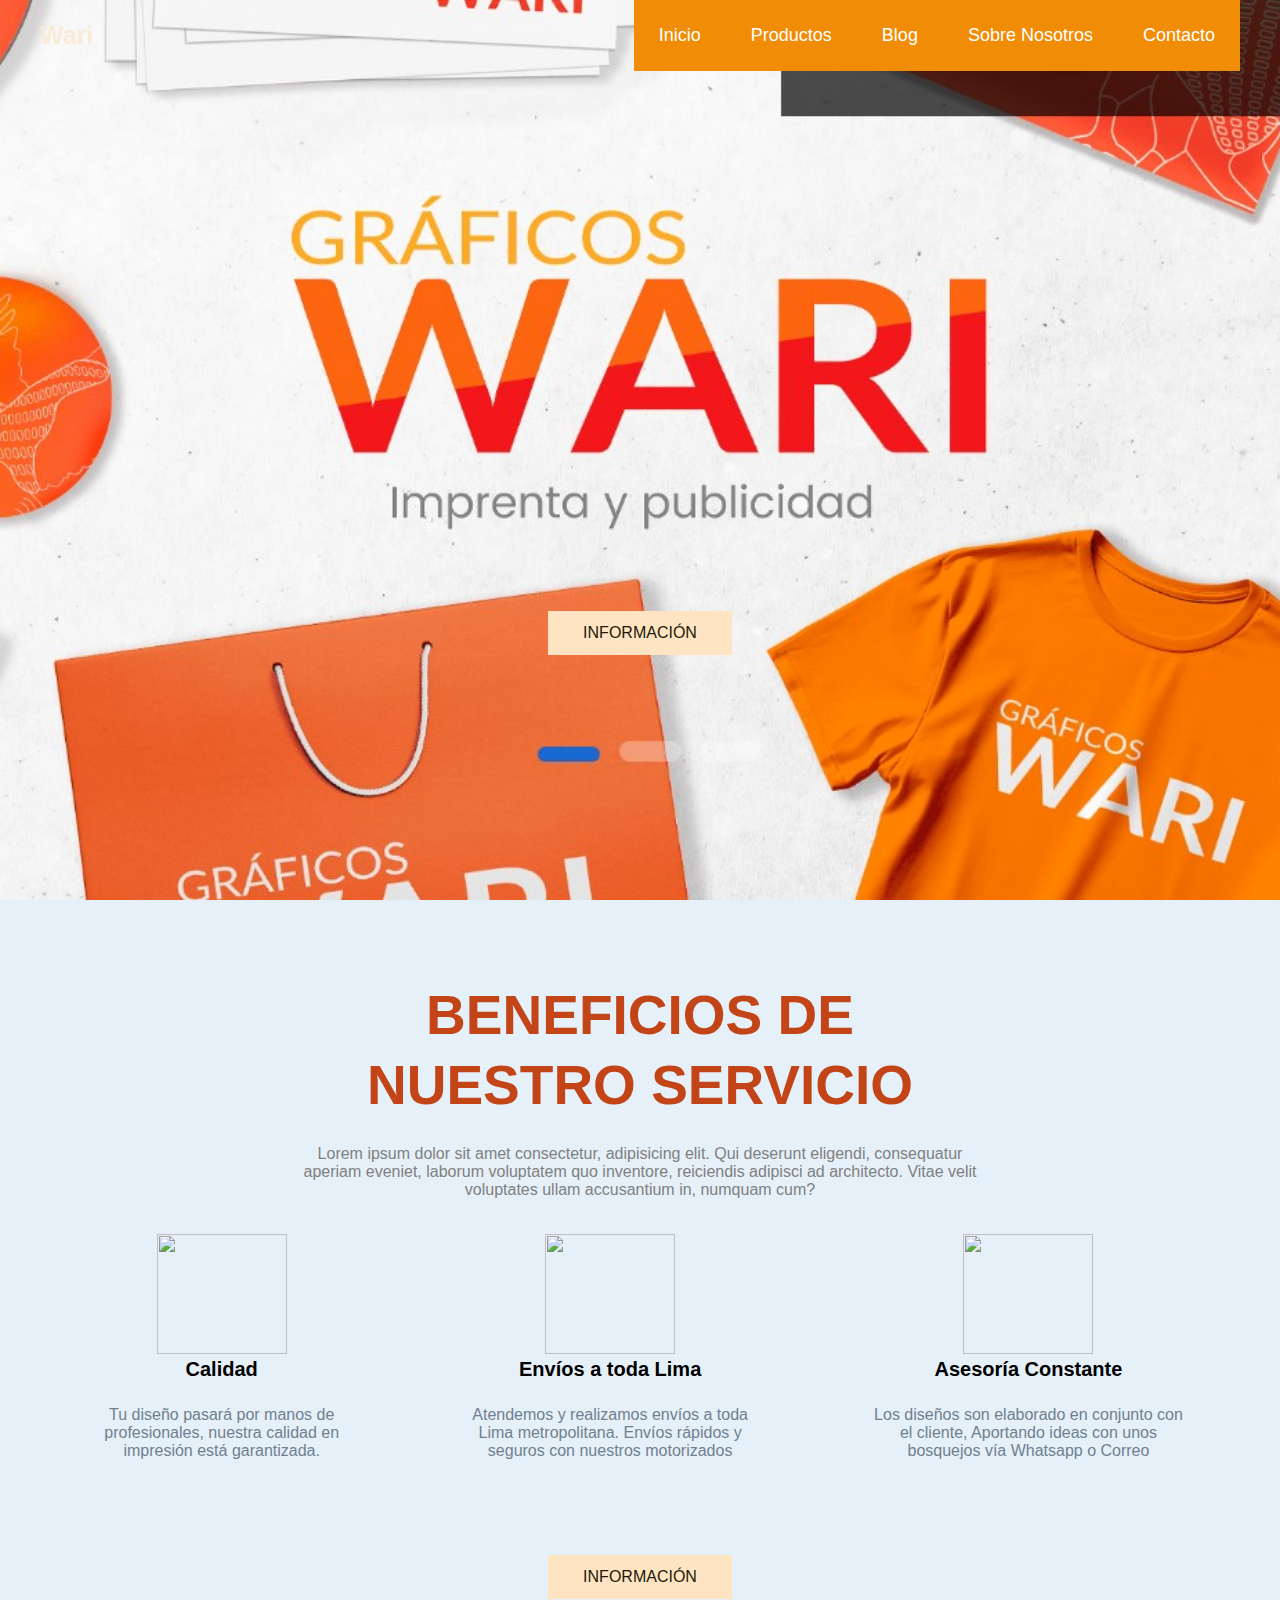
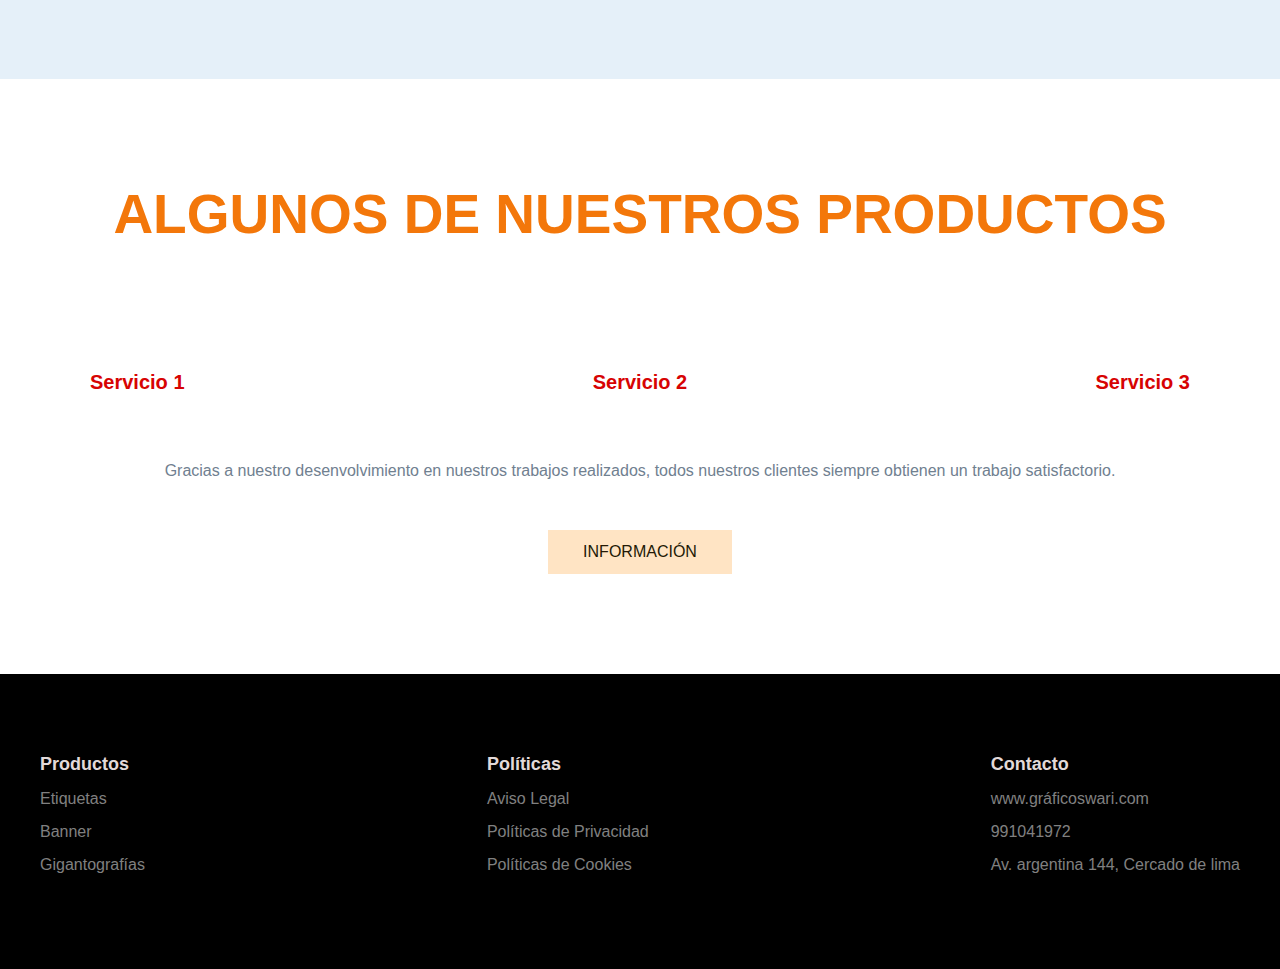
==== index.html @ 094b084f "Update and rename wari.html to index.html" ====
<!DOCTYPE html>
<html lang="en">
<head>
    <meta charset="UTF-8">
    <meta name="viewport" content="width=device-width, initial-scale=1.0">
    <title>Gráficos Wari</title>
    <link rel="stylesheet" href="wari.css">
    <link rel="icon" href="imagenes/walo-31.png">
</head>
<body>

    <header class="header">

        <div class="menu container">
            <a href="#" class="logo">Wari</a>
            <input type="chekbox" id="menu">
            <label for="menu">
               <img src="imagenes/menu.png"class="menu-icono" alt="">
            </label>
            <nav class="navbar">
                <ul>
                   <li><a href="wari.html">Inicio</a></li>
                   <li><a href="Productos.html">Productos</a></li>
                   <li><a href="blog.html">Blog</a></li>
                   <li><a href="nosotros.html">Sobre Nosotros</a></li>
                   <li><a href="contacto.html">Contacto</a></li>
                </ul>
            </nav>
       </div>

       <div class="header-content container"> 
           <h1></h1>
             <p>
                
            

             
            </p>
            <a href="#" class="btn-1">Información</a>
        </div>
    </header>

    <section class="wari">
        
        <img class="wari-img" src="" alt="">
        <div class="wari-content container">

            <h2>Beneficios de Nuestro Servicio</h2>
            <p class="txt-p">
                Lorem ipsum dolor sit amet consectetur, adipisicing elit.
                Qui deserunt eligendi, consequatur aperiam eveniet, laborum voluptatem quo inventore,
                reiciendis adipisci ad architecto. Vitae velit voluptates ullam accusantium in, numquam cum?
            </p>
            <div class="wari-group">

                <div class="wari-1">
                    <img src="imagenes/calidad.png" alt="">
                    <h3>Calidad</h3>
                    <p>
                        Tu diseño pasará por manos de profesionales, nuestra calidad en impresión está garantizada.

                    </p>

                </div>
                <div class="wari-1">
                    <img src="imagenes/delivery.png" alt="">
                    <h3>Envíos a toda Lima</h3>
                    <p>
                        Atendemos y realizamos envíos a toda Lima metropolitana. Envíos rápidos y seguros con nuestros motorizados

                    </p>
                </div>
                <div class="wari-1">
                    <img src="imagenes/what.png" alt="">
                    <h3>Asesoría Constante</h3>
                    <p>
                        Los diseños son elaborado en conjunto con el cliente, Aportando ideas con unos bosquejos vía Whatsapp o Correo
    
                    </p>
                </div>

            </div>
            <a href="#" class="btn-1">Información</a>

        </div>
    </section>

    <main class="services">
        <div class="services-content container">
            <h2>Algunos de nuestros productos</h2>
            <div class="services-group">
                <div class="services-1">
                    <img src="imagenes/facturas...-02.png" alt="">
                    <h3>Servicio 1</h3>
                </div>
                <div class="services-1">
                    <img src="imagenes/afiches-02.png" alt="">
                    <h3>Servicio 2</h3>
                </div>
                <div class="services-1">
                    <img src="imagenes/etiquetas-03.png" alt="">
                    <h3>Servicio 3</h3>
                </div>
            </div>
            <p>
                Gracias a nuestro desenvolvimiento en nuestros trabajos realizados, todos nuestros clientes siempre obtienen un trabajo satisfactorio.
            </p>
            <a href="#" class="btn-1">Información</a>

        </div>

    </main>
    
    

    <footer class="footer">
       <div class="footer-content container">
            <div class="link">
               <h3>Productos</h3>
               <ul>
                  <li><a href="#">Etiquetas</a></li>
                  <li><a href="#">Banner</a></li>
                  <li><a href="#">Gigantografías</a></li>
                  
                </ul>
           </div>
           <div class="link">
               <h3>Políticas</h3>
               <ul>
                  <li><a href="#">Aviso Legal</a></li>
                  <li><a href="#">Políticas de Privacidad</a></li>
                  <li><a href="#">Políticas de Cookies</a></li>
                  
                </ul>
           </div>


           <div class="link">
               <h3>Contacto</h3>
               <ul>
                  <li><a href="#">www.gráficoswari.com</a></li>
                  <li><a href="#">991041972</a></li>
                  <li><a href="#">Av. argentina 144, Cercado de lima</a></li>
                  
                </ul>
           </div>

          
       </div>
        



    </footer>










</body>
</html>
---- wari.css ----
*{
    margin: 0;
    padding: 0;
    box-sizing: border-box;
    text-decoration: none;
    list-style: none;

}

body{
    font-family: 'Poppins', sans-serif;
}

.container{
    max-width: 1200px;
    margin: 0 auto;
}

.header{
    background-image: url(Imagenes/portada.jpg);
    background-position: center bottom;
    background-repeat: no-repeat;
    background-size: cover;
    min-height: 100vh;
    display: flex;
    align-items: center;

}

.menu{
    position: absolute;
    top: 0;
    left: 0;
    right: 0;
    display: flex;
    align-items: center;
    justify-content: space-between;

}


.logo{
    color: antiquewhite;
    font-size: 25px;
    font-weight: 800;


}


.menu .navbar ul li{
    position: relative;
    float: left;
}

.menu .navbar ul li a{
    font-size: 18px;
    background-color: rgb(241, 140, 7);
    padding: 25px;
    color: rgb(255, 255, 255);
    display: block;
    font-weight: 100px;
}
.menu .navbar ul li a:hover{
    color: #af2a2a;
}

#menu{
    display: none;

}

.menu-icono{
    width: 25px;

}


.menu label{
    cursor: pointer;
    
}

.header-content h1{
    text-align: center;
}
.header-content h1{
    font-size: 75px;
    line-height: 80px;
    color: antiquewhite;
    text-transform: uppercase;
    margin-bottom: 35px;

}
.header-content p {
    font-size: 16px;
    color: azure;
    padding: 80px 90px;
    margin-bottom: 170px;
}

.btn-1 {
    display: inline-flex;
    padding: 13px 35px;
    background-color: bisque;
    color: rgb(35, 25, 6);
    text-transform: uppercase;
}

.btn-1:hover {
    background-color: rgba(255, 252, 64, 0.467);
}
.wari{
    padding: 80px 0;
    background-color: rgb(229, 240, 249);
    position: relative;
}
.wari-content {
    text-align: center;
}
.wari-content  h2{
    font-size: 55px;
    line-height: 70px;
    color: rgb(195, 69, 23);
    text-transform: uppercase;
    padding: 0 250px;
    margin-bottom: 15px;

}

.txt-p{
    font-size: 16px;
    color: grey;
    padding: 0 250px;
    margin-bottom: 35px;
}
.wari-group {
    display: flex;
    justify-content: space-between;
    margin-bottom: 50px;
}

.wari-1 {
    padding: 0 50px;
}

.wari-1 img{
    width:130px;
    height: 120px;

}

.wari-img {
    position: absolute;
    top: 0;
    right: 0;
}

.wari-1 h3 {
    font-size: 20px;
    margin-bottom: 15px;
}


.services{
    background-image: linear-gradient(rgba(227, 219, 219, 0.7),rgba(255, 255, 255, 0.7)), url(Imagenes/pont.jpg);
    background-position: center center;
    background-repeat: no-repeat;
    background-size: cover;
    background-attachment: fixed;
    padding: 100px 0;
}

.services-content {
    text-align: center;

}
.services-content h2{
    font-size: 55px;
    line-height: 70px;
    color: #f3770a;
    text-transform: uppercase;
    margin-bottom: 50px;

}
.services-content p {
    font-size: 16px;
    margin-bottom: 50px;
    padding: 0 100px;

}
.services-group{
    display: flex;
    justify-content: space-between;
    margin-bottom: 50px;
}

.services-1 {
    padding: 18px 50px;
    
}

.services-1 img{
    width: 300px;
    margin-bottom: 50px;
}

.services-1 h3 {
    color: #d70303;
    font-size: 20px;
}


.general{
    display: flex;
}

.general-1 {
    width: 50%;
    padding: 100px 250px 100px 100px;
    background-color: antiquewhite;
}

.general-2 {
    background-image: url(Imagenes/equipo.jpg);
    background-position: center center;
    background-repeat: no-repeat;
    background-size: cover;
    width: 50%;
}
.general-3 {
    background-image: url(Imagenes/impre.jpg);
    background-position: center center;
    background-repeat: no-repeat;
    background-size: cover;
    width: 50%;
}

h2{
    font-size: 55px;
    line-height: 70px;
    color: slategray;
    text-transform: uppercase;
    margin-bottom: 20px;

}
p{
    font-size: 16px;
    color: slategray;
    margin: 25px 0 45px 0;
}

.blog{
    padding: 100px 0;
    text-align: center;

}

.blog-content {
    display: flex;
    justify-content: space-between;

}
.blog-1{
    padding: 15px 55px;

}

.blog-1 img{
    width: 300px;
    border-radius: 15px;
    margin-bottom: 15px;
}

.blog-1 h3{
    font-size: 25px;
    color: slategrey;
}

.footer{
    padding: 80px 0;
    background-color: black;
}

.footer-content{
    display: flex;
    justify-content: space-between;

}

.link h3{
    font-size: 18px;
    color: rgb(226, 217, 217);
    margin-bottom: 15px;

}

.link a {
    font-size: 16px;
    color: grey;
    display: block;
    margin-bottom: 15px;
}
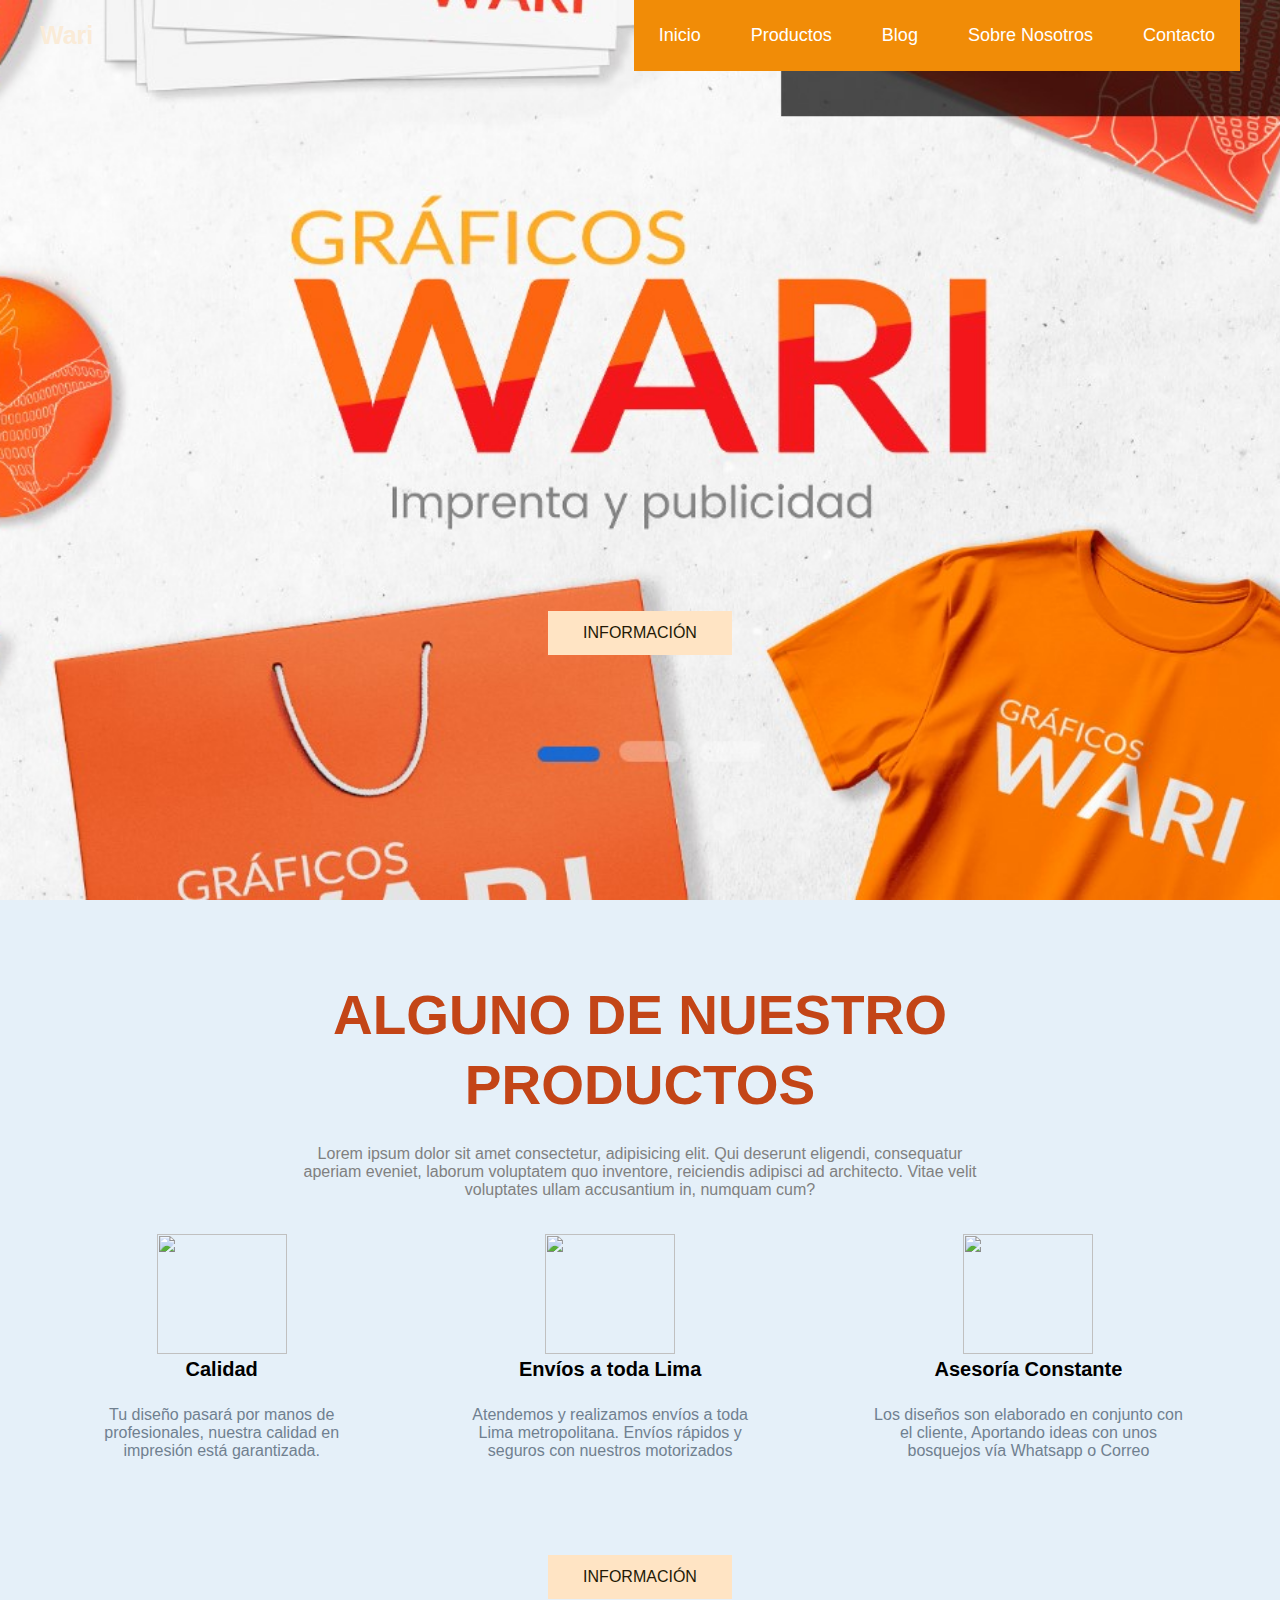
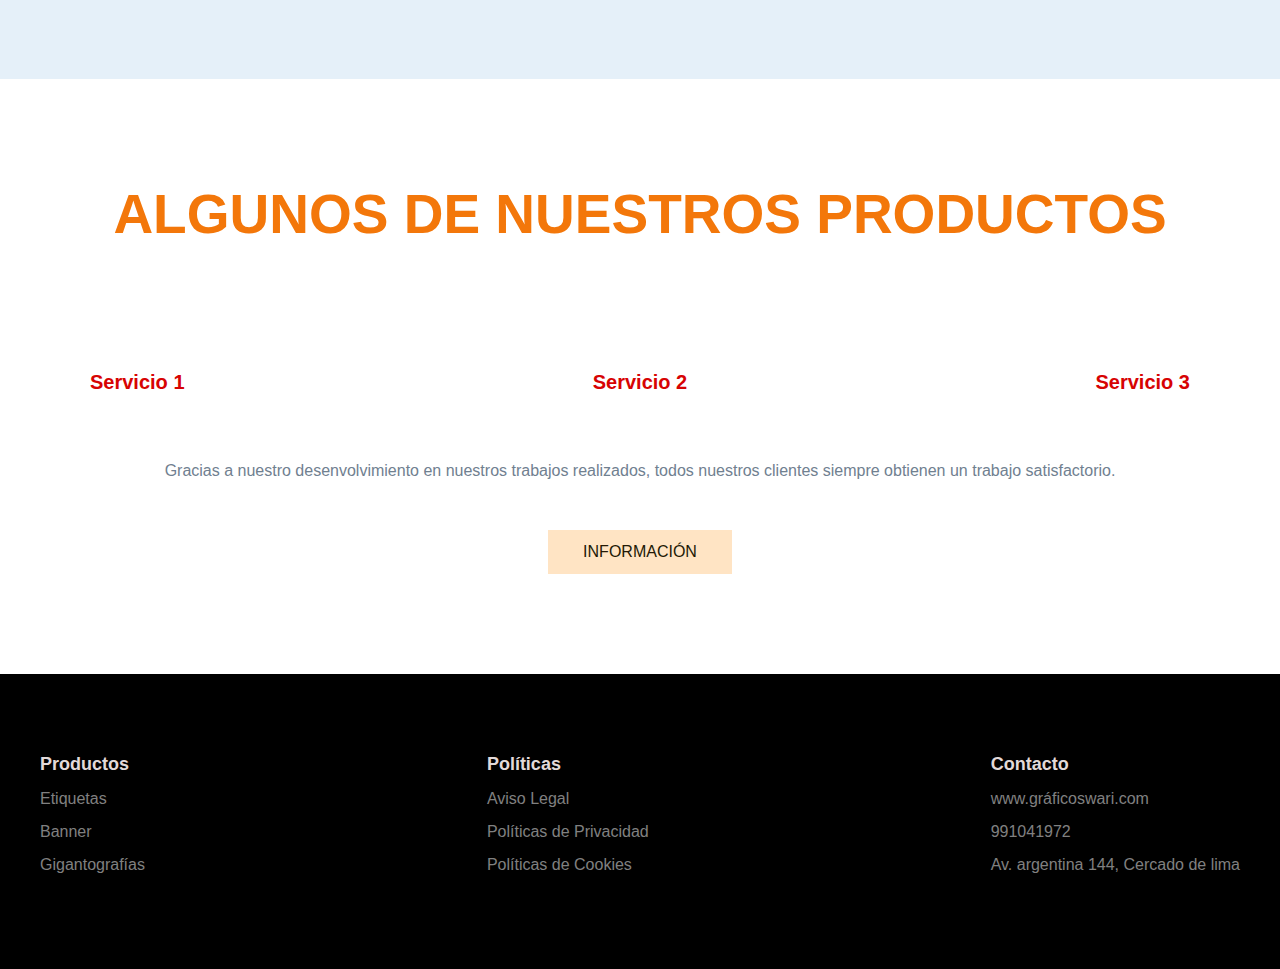
==== commit cc5cbcc1: "Update index.html" ====
--- a/index.html
+++ b/index.html
@@ -19,7 +19,7 @@
             </label>
             <nav class="navbar">
                 <ul>
-                   <li><a href="wari.html">Inicio</a></li>
+                   <li><a href="index.html">Inicio</a></li>
                    <li><a href="Productos.html">Productos</a></li>
                    <li><a href="blog.html">Blog</a></li>
                    <li><a href="nosotros.html">Sobre Nosotros</a></li>
@@ -45,7 +45,7 @@
         <img class="wari-img" src="" alt="">
         <div class="wari-content container">
 
-            <h2>Beneficios de Nuestro Servicio</h2>
+            <h2>Alguno de nuestro productos</h2>
             <p class="txt-p">
                 Lorem ipsum dolor sit amet consectetur, adipisicing elit.
                 Qui deserunt eligendi, consequatur aperiam eveniet, laborum voluptatem quo inventore,
